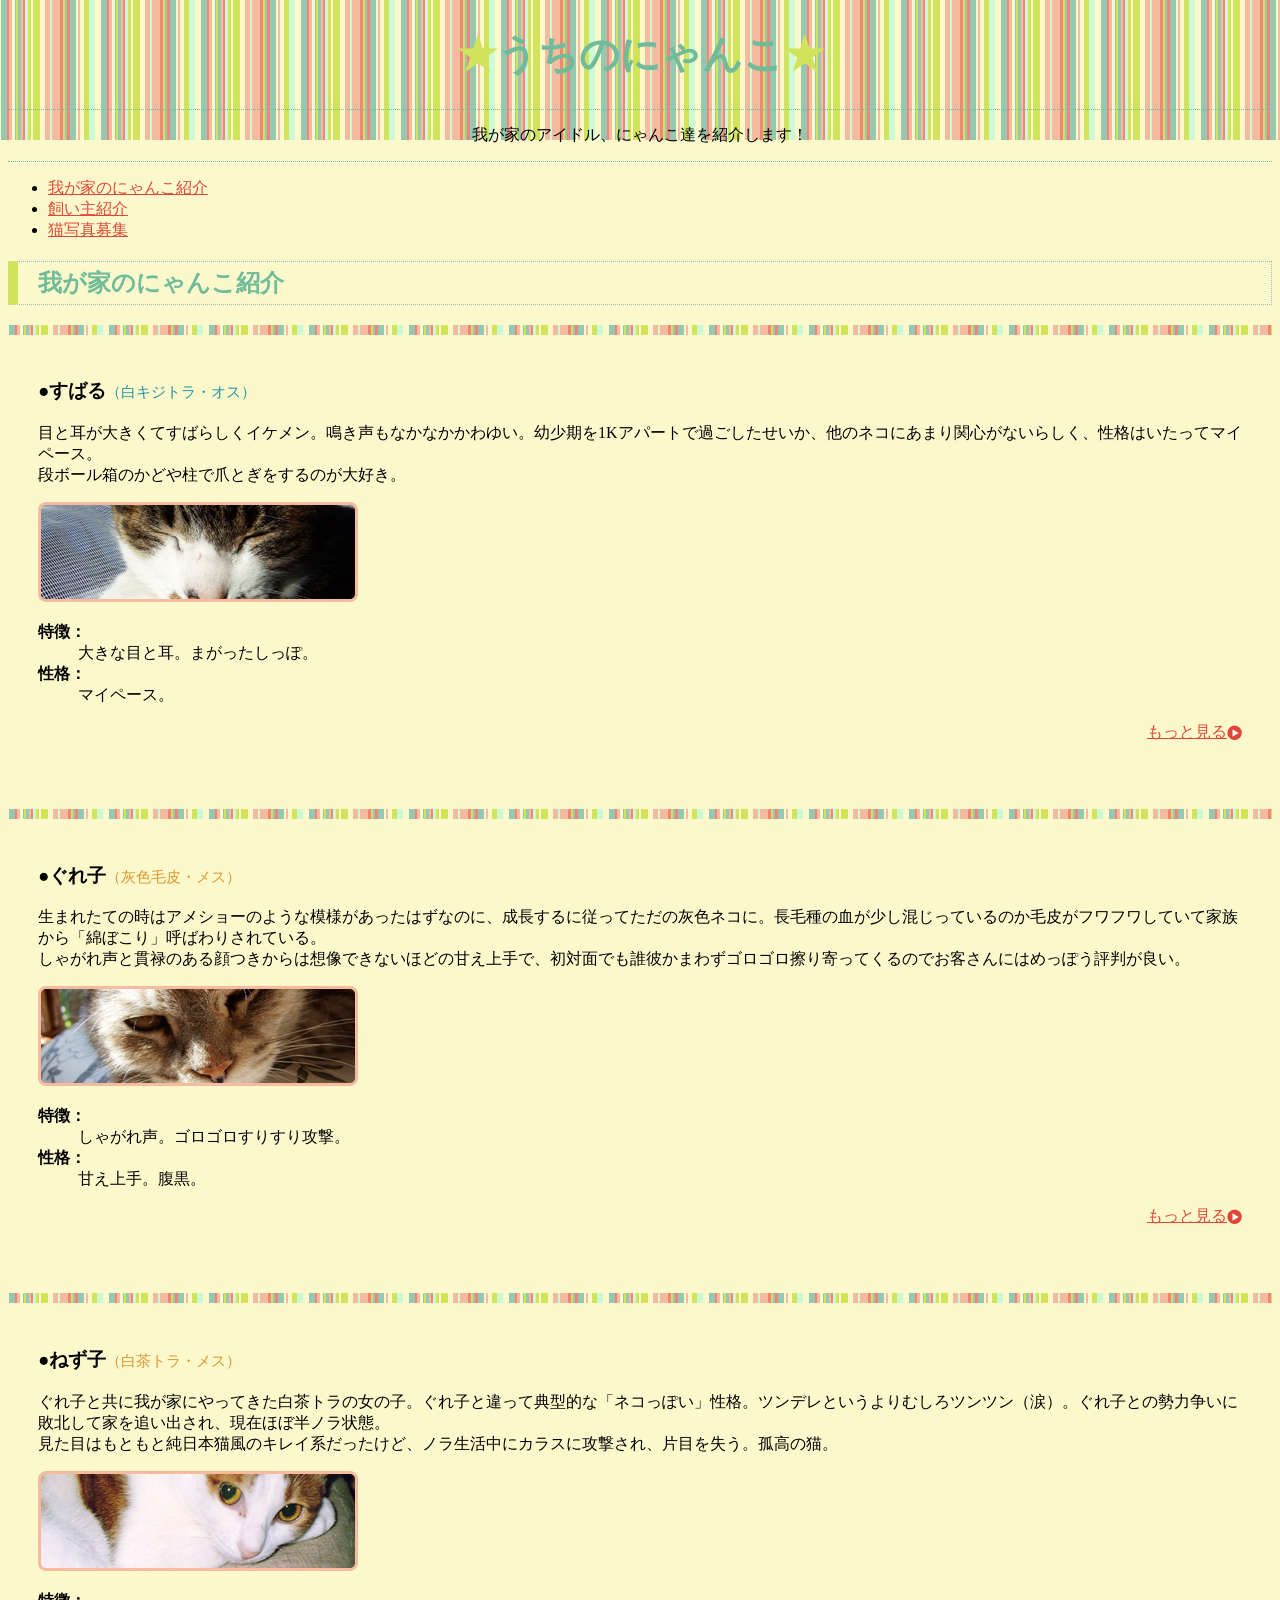
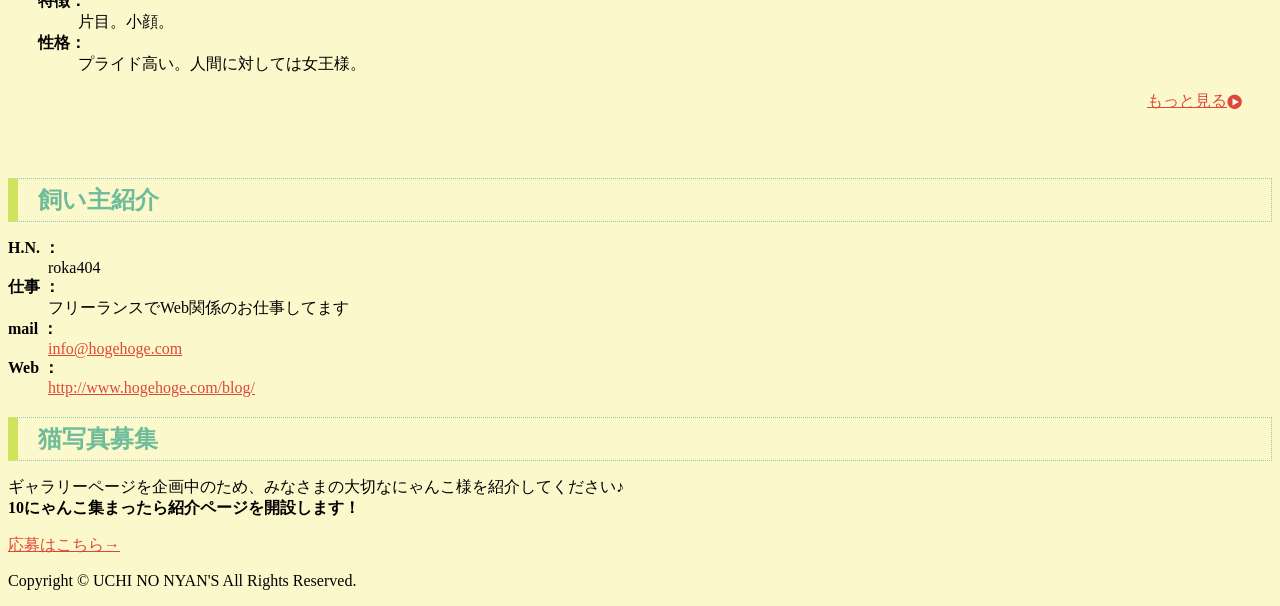
==== html5css3_sdl/html5css3_sdl/chapter02/lesson08/before/index.html @ 6984b828 "ファイルらの初期配置" ====
<!DOCTYPE html>
<html lang="ja">
<head>
<meta charset="UTF-8">
<title>うちのにゃんこ</title>
<meta name="keywords" content="にゃんこ,ネコ,ねこ,猫,ねこ紹介,ねこ自慢">
<meta name="description" content="我が家のアイドル、にゃんこ達を紹介します！可愛い猫写真を沢山掲載しています。">
<link href="style.css" rel="stylesheet" media="all">
</head>

<body>
<div id="wrap">
<h1><span>★</span>うちのにゃんこ<span>★</span></h1>
<p id="lead">我が家のアイドル、にゃんこ達を紹介します！</p>

<ul>
<li><a href="#cats">我が家のにゃんこ紹介</a></li>
<li><a href="#profile">飼い主紹介</a></li>
<li><a href="#entry">猫写真募集</a></li>
</ul>

<section id="cats">
<h2>我が家のにゃんこ紹介</h2>

<section id="subaru" class="frame">
<h3>●すばる<span class="cat-type male">（白キジトラ・オス）</span></h3>
<p>目と耳が大きくてすばらしくイケメン。鳴き声もなかなかかわゆい。幼少期を1Kアパートで過ごしたせいか、他のネコにあまり関心がないらしく、性格はいたってマイペース。<br>
段ボール箱のかどや柱で爪とぎをするのが大好き。</p>

<img src="img/subaru.jpg" width="320" height="100" alt="すばる">
<dl>
<dt>特徴：</dt><dd>大きな目と耳。まがったしっぽ。</dd>
<dt>性格：</dt><dd>マイペース。</dd>
</dl>

<p class="more"><a href="cats/subaru.html">もっと見る</a></p>
</section><!-- /#subaru -->

<section id="gureko" class="frame">
<h3>●ぐれ子<span class="cat-type female">（灰色毛皮・メス）</span></h3>
<p>生まれたての時はアメショーのような模様があったはずなのに、成長するに従ってただの灰色ネコに。長毛種の血が少し混じっているのか毛皮がフワフワしていて家族から「綿ぼこり」呼ばわりされている。<br>
しゃがれ声と貫禄のある顔つきからは想像できないほどの甘え上手で、初対面でも誰彼かまわずゴロゴロ擦り寄ってくるのでお客さんにはめっぽう評判が良い。</p>

<img src="img/gureko.jpg" width="320" height="100" alt="ぐれ子">
<dl>
<dt>特徴：</dt><dd>しゃがれ声。ゴロゴロすりすり攻撃。</dd>
<dt>性格：</dt><dd>甘え上手。腹黒。</dd>
</dl>

<p class="more"><a href="cats/gureko.html">もっと見る</a></p>
</section><!-- /#gureko -->

<section id="nezuko" class="frame">
<h3>●ねず子<span class="cat-type female">（白茶トラ・メス）</span></h3>
<p>ぐれ子と共に我が家にやってきた白茶トラの女の子。ぐれ子と違って典型的な「ネコっぽい」性格。ツンデレというよりむしろツンツン（涙）。ぐれ子との勢力争いに敗北して家を追い出され、現在ほぼ半ノラ状態。<br>
見た目はもともと純日本猫風のキレイ系だったけど、ノラ生活中にカラスに攻撃され、片目を失う。孤高の猫。</p>

<img src="img/nezuko.jpg" width="320" height="100" alt="ねず子">
<dl>
<dt>特徴：</dt><dd>片目。小顔。</dd>
<dt>性格：</dt><dd>プライド高い。人間に対しては女王様。</dd>
</dl>

<p class="more"><a href="cats/nezuko.html">もっと見る</a></p>
</section><!-- /#nezuko -->
</section><!-- /#cats -->

<section id="profile">
<h2>飼い主紹介</h2>
<dl>
<dt>H.N. ：</dt><dd>roka404</dd>
<dt>仕事 ：</dt><dd>フリーランスでWeb関係のお仕事してます</dd>
<dt>mail ：</dt><dd><a href="mailto:info@hogehoge.com">info@hogehoge.com</a></dd>
<dt>Web ：</dt><dd><a href="http://www.hogehoge.com/blog/" target="_blank">http://www.hogehoge.com/blog/</a></dd>
</dl>
</section><!-- /#profile -->

<section id="entry">
<h2>猫写真募集</h2>
<p>ギャラリーページを企画中のため、みなさまの大切なにゃんこ様を紹介してください♪<br>
<strong>10にゃんこ集まったら紹介ページを開設します！</strong></p>
<p><a href="entry.html">応募はこちら→</a></p>
</section><!-- /#entry -->

<p>Copyright &copy; UCHI NO NYAN'S All Rights Reserved.</p>
</div><!-- /#wrap -->
</body>
</html>
---- html5css3_sdl/html5css3_sdl/chapter02/lesson08/before/style.css ----
@charset "utf-8";

/*ウィンドウ背景色の設定*/
body{
	/*
	background-color:#fbf9cc;
	background-image:url(img/bg-stripe01.png);
	background-repeat:repeat-x;
	*/
	background:#fbf9cc url(img/bg-stripe01.png) repeat-x;
}

/*コンテンツ全体枠の設定*/

/*リンク色の設定*/
a{
	color:#df4839;
}

a:hover{
	color:#ff705b;
}

/*ページタイトルの設定*/
h1{
	color:#6fbb9a;
	text-align:center;
	font-size:250%;
}

h1 span{
	color:#d0e35b;
}

/*大見出しの設定*/
h2{
	color:#6fbb9a;
	border:#94c8b1 1px dotted;
	border-left:#d0e35b 10px solid;
	padding:5px 20px;
	margin-bottom:0;
}

/*情報データ見出しの設定*/
dt{
	font-weight:bold;
}

/*リード文領域の設定*/
#lead{
	border-top:#6fbb9a 1px dotted;
	border-bottom:#6fbb9a 1px dotted;
	padding:15px;
	text-align:center;
}

/*写真と特徴データの設定*/


/*「もっと見る」リンクの設定*/
.more{
	text-align:right;
	/*
	background-image:url(img/icon-arw01.png);
	background-repeat:no-repeat;
	background-position:right center;
	*/
	background:url(img/icon-arw01.png) no-repeat right center;
	padding-right:15px;
}

/*毛皮・性別情報（共通）*/
.cat-type{
	font-size:80%;
	font-weight:normal;
}

/*性別による色分け*/
.cat-type.male{
	color:#2793a7;
}

.cat-type.female{
	color:#df972f;
}

/*フレームの設定*/
.frame{
	margin:20px 0;
	padding:35px 30px 30px 30px;
	/*
	background-image:url(img/bg-stripe02.png) ;
	background-repeat:repeat-x;
	background-color:#fbf9cc;
	*/
	background:url(img/bg-stripe02.png) repeat-x #fbf9cc;
}
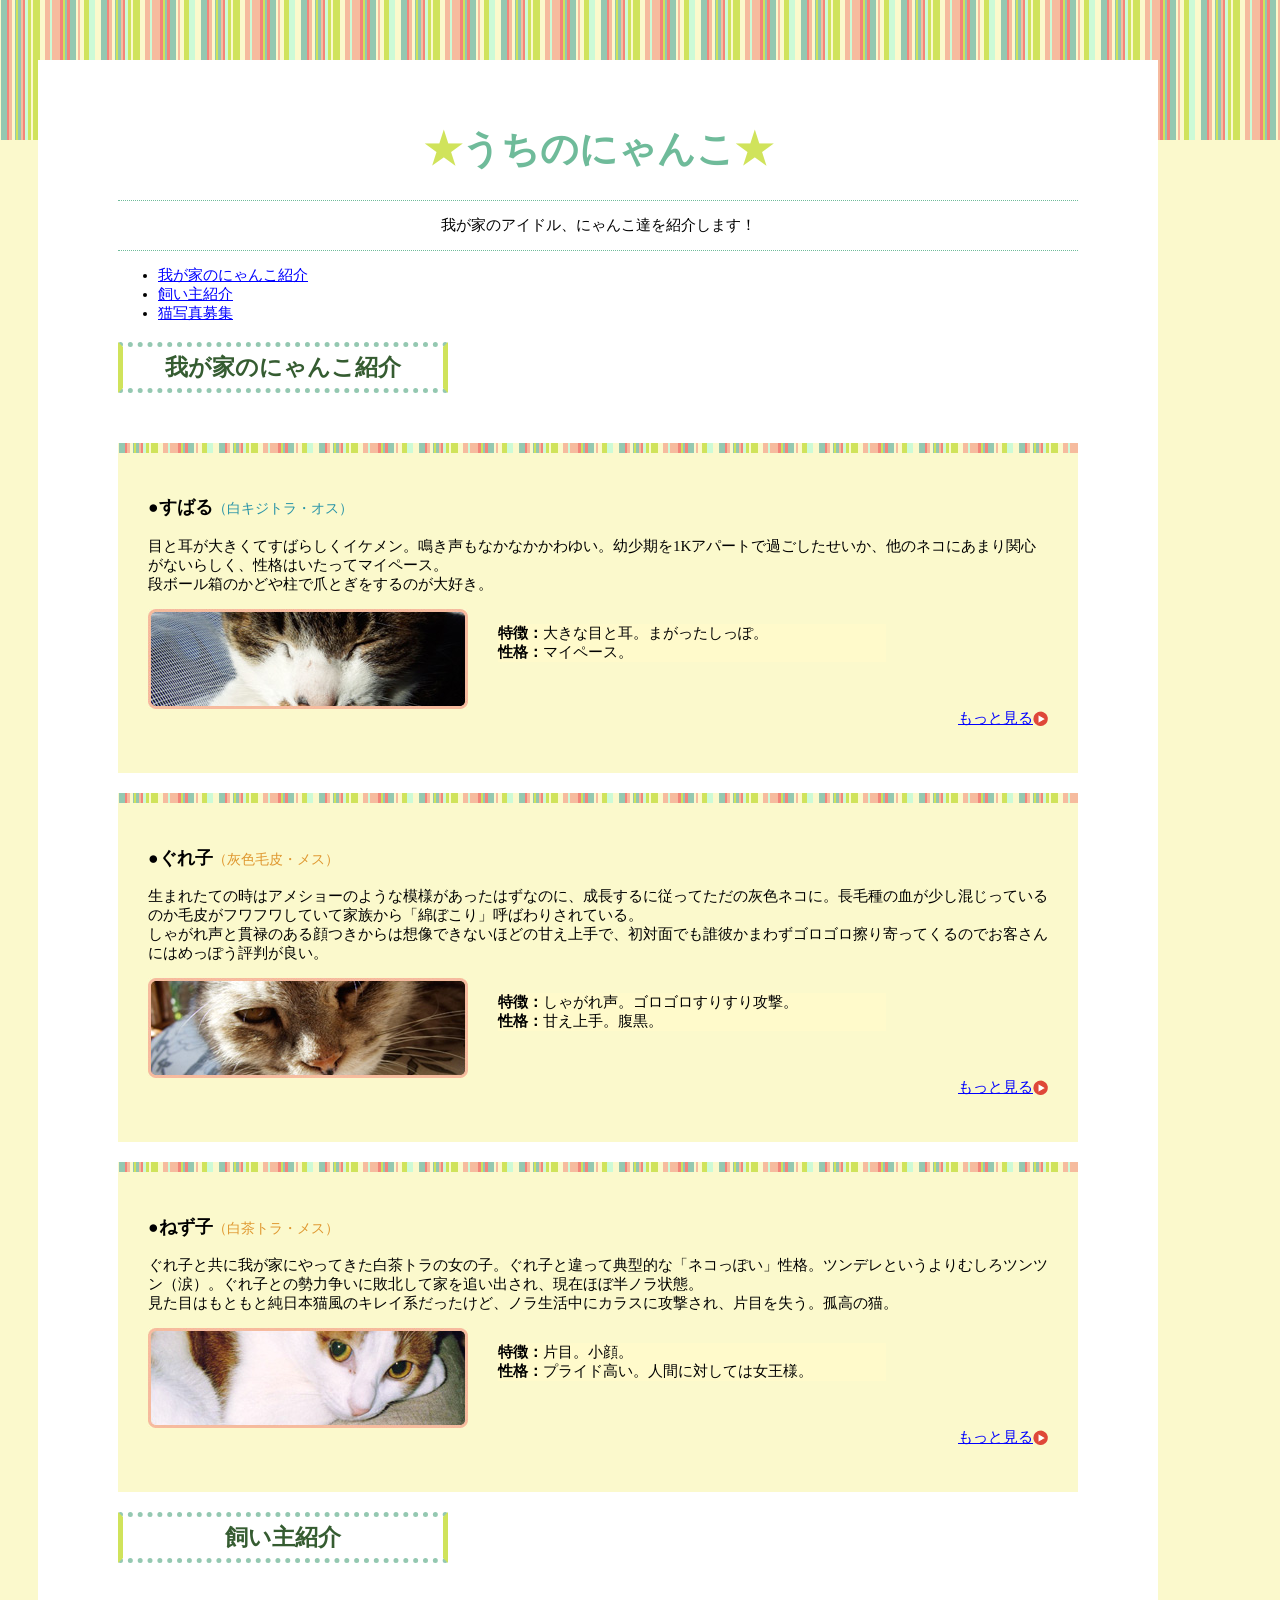
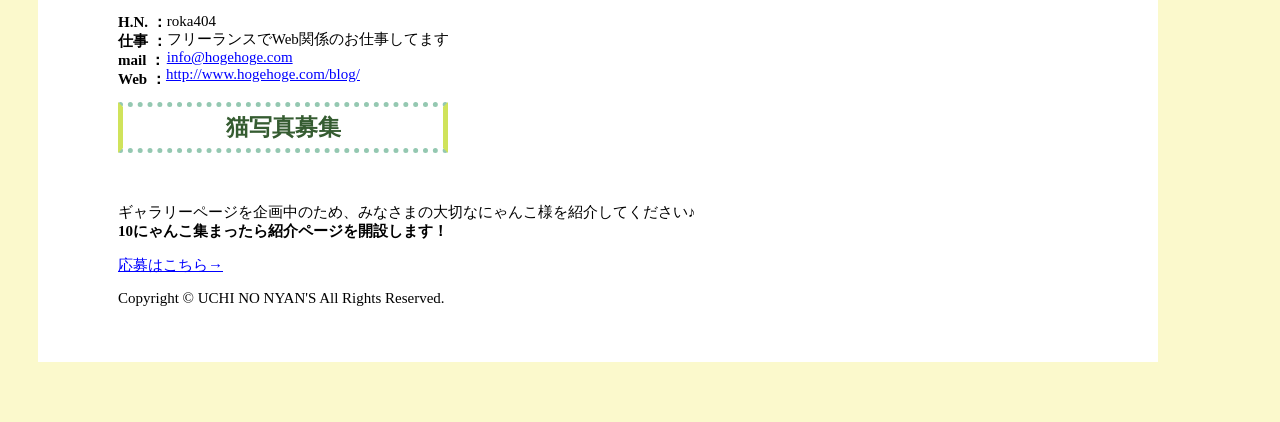
==== commit 2899a436: "test" ====
--- a/html5css3_sdl/html5css3_sdl/chapter02/lesson08/before/index.html
+++ b/html5css3_sdl/html5css3_sdl/chapter02/lesson08/before/index.html
@@ -7,7 +7,54 @@
 <meta name="description" content="我が家のアイドル、にゃんこ達を紹介します！可愛い猫写真を沢山掲載しています。">
 <link href="style.css" rel="stylesheet" media="all">
 </head>
+<style>
+a{color:blue;}
+a:hover{color:blueviolet;}
+body{background-color:#fbf9cc;
+    font-size: 15px;}
+h1{color:#6fbb9a;
+font-size:250%;
+text-align:center; }
 
+
+h2{color:#355c31;
+    border:#94c8b1 5px dotted;
+    border-left: #d0e35b 5px solid;
+    border-right:#d0e35b 5px solid;
+    padding: 5px 10px;
+    margin-bottom: 50px;
+    width:300px;
+    text-align:center;}
+dt{font-weight:700;
+clear:left;
+float:left;}
+#nyanko{border-top:#6fbb9a 2px dotted;
+    border-bottom:#6fbb9a 2px dotted;
+    padding:15px;
+    text-align:center; }
+.more{text-align: right;
+clear:left;}
+.cat-type{font-size: 80%;
+font-weight: normal;}
+.male{color:#2793a7;}
+.female{color:#df972f}
+h1 span{color:#d0e35b;}
+#wanko:first-letter{
+font-size: 2.5em}
+#wrap{
+padding: 40px 80px;
+border: #000 1px soild;
+background-color:#fff;
+width: 960px;
+margin:60px 30px ;
+}
+.nk{float:left;
+    margin-right: 30px;}
+.wk{float:left;
+width:388px;
+background-color: #fffacb}
+
+</style>
 <body>
 <div id="wrap">
 <h1><span>★</span>うちのにゃんこ<span>★</span></h1>
@@ -27,13 +74,13 @@
 <p>目と耳が大きくてすばらしくイケメン。鳴き声もなかなかかわゆい。幼少期を1Kアパートで過ごしたせいか、他のネコにあまり関心がないらしく、性格はいたってマイペース。<br>
 段ボール箱のかどや柱で爪とぎをするのが大好き。</p>
 
-<img src="img/subaru.jpg" width="320" height="100" alt="すばる">
-<dl>
+<img src="img/subaru.jpg" width="320" height="100" alt="すばる" class="nk">
+<dl class="wk">
 <dt>特徴：</dt><dd>大きな目と耳。まがったしっぽ。</dd>
 <dt>性格：</dt><dd>マイペース。</dd>
 </dl>
 
-<p class="more"><a href="cats/subaru.html">もっと見る</a></p>
+<p class="more"><a href="cats/subaru.html">もっと見る </a></p>
 </section><!-- /#subaru -->
 
 <section id="gureko" class="frame">
@@ -41,8 +88,8 @@
 <p>生まれたての時はアメショーのような模様があったはずなのに、成長するに従ってただの灰色ネコに。長毛種の血が少し混じっているのか毛皮がフワフワしていて家族から「綿ぼこり」呼ばわりされている。<br>
 しゃがれ声と貫禄のある顔つきからは想像できないほどの甘え上手で、初対面でも誰彼かまわずゴロゴロ擦り寄ってくるのでお客さんにはめっぽう評判が良い。</p>
 
-<img src="img/gureko.jpg" width="320" height="100" alt="ぐれ子">
-<dl>
+<img src="img/gureko.jpg" width="320" height="100" alt="ぐれ子" class="nk">
+<dl class="wk">
 <dt>特徴：</dt><dd>しゃがれ声。ゴロゴロすりすり攻撃。</dd>
 <dt>性格：</dt><dd>甘え上手。腹黒。</dd>
 </dl>
@@ -55,8 +102,8 @@
 <p>ぐれ子と共に我が家にやってきた白茶トラの女の子。ぐれ子と違って典型的な「ネコっぽい」性格。ツンデレというよりむしろツンツン（涙）。ぐれ子との勢力争いに敗北して家を追い出され、現在ほぼ半ノラ状態。<br>
 見た目はもともと純日本猫風のキレイ系だったけど、ノラ生活中にカラスに攻撃され、片目を失う。孤高の猫。</p>
 
-<img src="img/nezuko.jpg" width="320" height="100" alt="ねず子">
-<dl>
+<img src="img/nezuko.jpg" width="320" height="100" alt="ねず子" class="nk">
+<dl class="wk">
 <dt>特徴：</dt><dd>片目。小顔。</dd>
 <dt>性格：</dt><dd>プライド高い。人間に対しては女王様。</dd>
 </dl>
